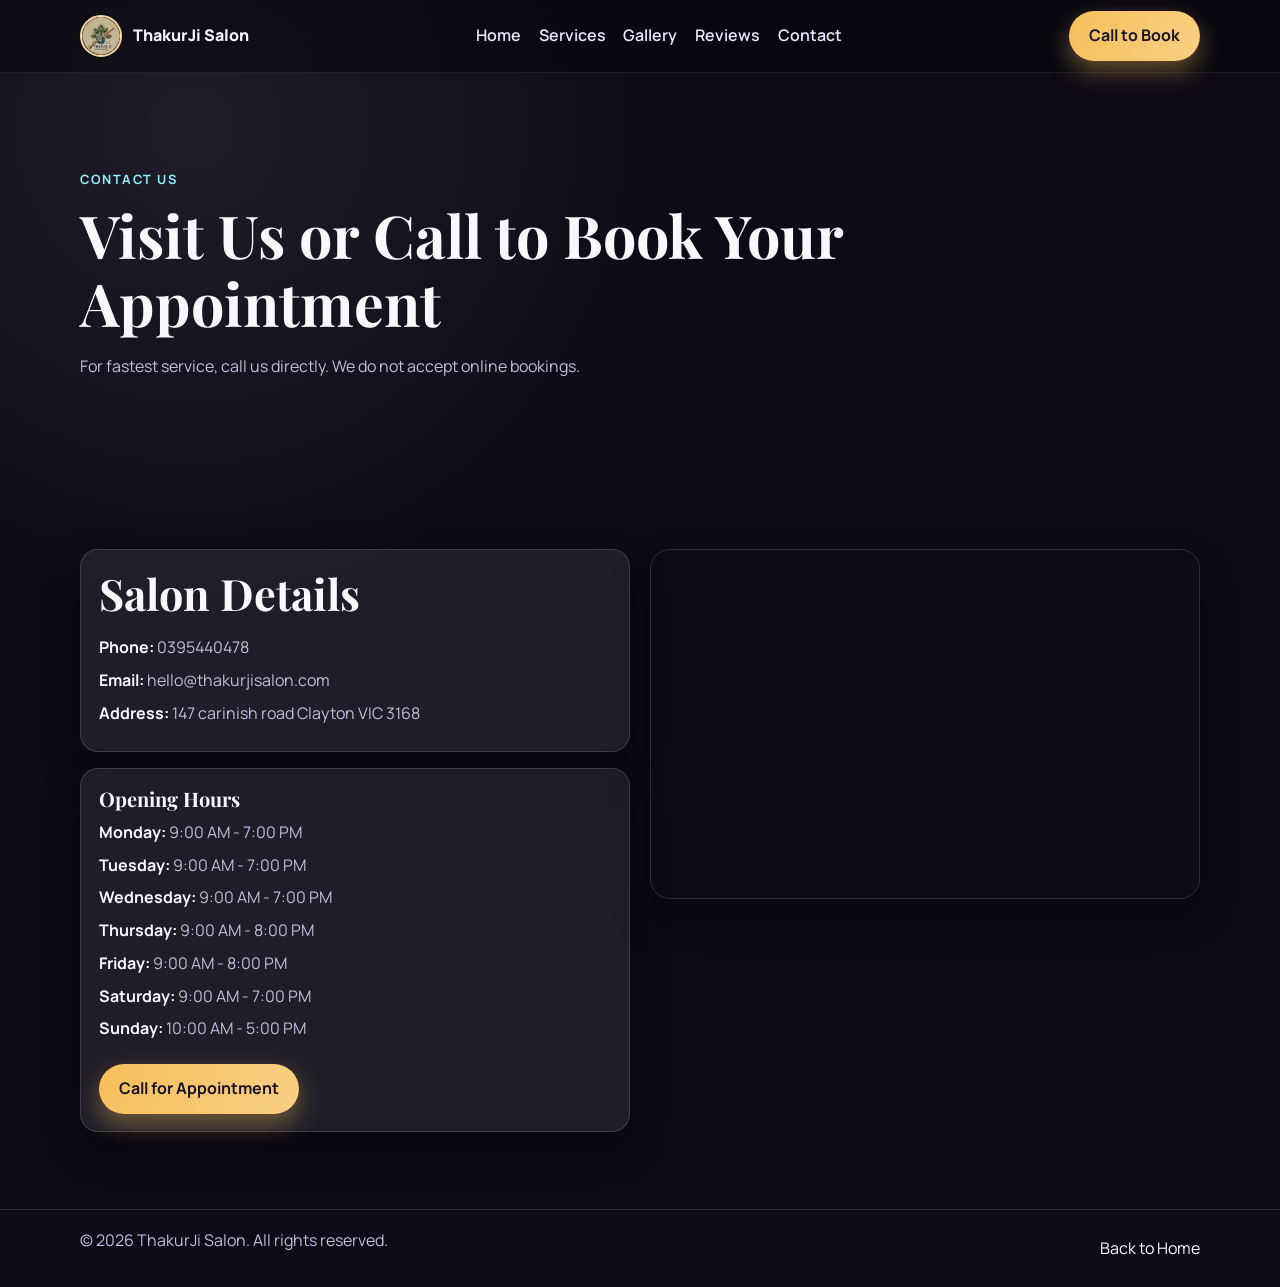
==== contact.html @ 634cb7dc "first commit" ====
<!DOCTYPE html>
<html lang="en">
<head>
  <meta charset="UTF-8" />
  <meta name="viewport" content="width=device-width, initial-scale=1.0" />
  <meta name="description" content="Contact ThakurJi Salon for appointments, hours, and location." />
  <title>Contact Us | ThakurJi Salon</title>
  <link rel="icon" type="image/png" href="assets/thakur-ji-log.png" />
  <link rel="preconnect" href="https://fonts.googleapis.com" />
  <link rel="preconnect" href="https://fonts.gstatic.com" crossorigin />
  <link href="https://fonts.googleapis.com/css2?family=Manrope:wght@400;500;700;800&family=Playfair+Display:wght@600;700&display=swap" rel="stylesheet" />
  <link rel="stylesheet" href="styles.css" />
</head>
<body>
  <div class="ambient ambient-1" aria-hidden="true"></div>
  <div class="ambient ambient-2" aria-hidden="true"></div>

  <header class="site-header">
    <div class="container nav-wrap">
      <a class="brand" href="index.html" aria-label="ThakurJi Salon home">
        <img src="assets/thakur-ji-log.png" alt="ThakurJi Salon logo" class="logo" />
        <span>ThakurJi Salon</span>
      </a>
      <nav class="nav-links" aria-label="Primary">
        <a href="index.html">Home</a>
        <a href="services.html">Services</a>
        <a href="gallery.html">Gallery</a>
        <a href="reviews.html">Reviews</a>
        <a href="contact.html">Contact</a>
      </nav>
      <button class="nav-toggle" type="button" aria-expanded="false" aria-controls="mobile-menu" aria-label="Toggle menu">☰</button>
      <a class="btn btn-primary nav-cta" href="tel:0395440478">Call to Book</a>
      <nav class="mobile-menu" id="mobile-menu" aria-label="Mobile">
        <a href="index.html">Home</a>
        <a href="services.html">Services</a>
        <a href="gallery.html">Gallery</a>
        <a href="reviews.html">Reviews</a>
        <a href="contact.html">Contact</a>
        <a href="tel:0395440478">Call to Book</a>
      </nav>
    </div>
  </header>

  <main>
    <section class="section hero">
      <div class="container">
        <p class="eyebrow">Contact Us</p>
        <h1>Visit Us or Call to Book Your Appointment</h1>
        <p class="hero-copy">For fastest service, call us directly. We do not accept online bookings.</p>
      </div>
    </section>

    <section class="section">
      <div class="container contact-grid">
        <div class="stack-cards">
          <div class="card">
            <h2>Salon Details</h2>
            <div class="contact-list">
              <p><strong>Phone:</strong> <a href="tel:0395440478">0395440478</a></p>
              <p><strong>Email:</strong> hello@thakurjisalon.com</p>
              <p><strong>Address:</strong> 147 carinish road Clayton VIC 3168</p>
            </div>
          </div>

          <div class="card">
            <h3>Opening Hours</h3>
            <div class="contact-list">
              <p><strong>Monday:</strong> 9:00 AM - 7:00 PM</p>
              <p><strong>Tuesday:</strong> 9:00 AM - 7:00 PM</p>
              <p><strong>Wednesday:</strong> 9:00 AM - 7:00 PM</p>
              <p><strong>Thursday:</strong> 9:00 AM - 8:00 PM</p>
              <p><strong>Friday:</strong> 9:00 AM - 8:00 PM</p>
              <p><strong>Saturday:</strong> 9:00 AM - 7:00 PM</p>
              <p><strong>Sunday:</strong> 10:00 AM - 5:00 PM</p>
            </div>
            <a class="btn btn-primary contact-cta" href="tel:0395440478">Call for Appointment</a>
          </div>
        </div>

        <div class="map-card">
          <iframe
            title="ThakurJi Salon location map"
            src="https://www.google.com/maps?q=147+carinish+road+Clayton+VIC+3168&output=embed"
            loading="lazy"
            referrerpolicy="no-referrer-when-downgrade"
            allowfullscreen
          ></iframe>
        </div>
      </div>
    </section>
  </main>

  <footer class="site-footer">
    <div class="container footer-wrap">
      <p>© <span id="year"></span> ThakurJi Salon. All rights reserved.</p>
      <a href="index.html">Back to Home</a>
    </div>
  </footer>

  <script src="script.js"></script>
</body>
</html>
---- styles.css ----
:root {
  --bg: #0e0a16;
  --surface: rgba(255, 255, 255, 0.08);
  --surface-strong: rgba(255, 255, 255, 0.14);
  --text: #f9f7ff;
  --muted: #c4bdd8;
  --primary: #f6bf5a;
  --primary-contrast: #1a1326;
  --secondary: #ff6ec7;
  --accent: #8af3ff;
  --ring: rgba(246, 191, 90, 0.4);
  --shadow: 0 18px 40px rgba(0, 0, 0, 0.28);
}

:root[data-theme="neon"] {
  --bg: #090711;
  --surface: rgba(255, 255, 255, 0.07);
  --surface-strong: rgba(255, 255, 255, 0.12);
  --text: #f4f7ff;
  --muted: #c0c9e2;
  --primary: #00f5d4;
  --primary-contrast: #081017;
  --secondary: #ff4ecd;
  --accent: #80ff72;
  --ring: rgba(0, 245, 212, 0.38);
}

:root[data-theme="electric"] {
  --bg: #12061f;
  --surface: rgba(255, 255, 255, 0.09);
  --surface-strong: rgba(255, 255, 255, 0.15);
  --text: #f8f2ff;
  --muted: #d2c4e8;
  --primary: #b67cff;
  --primary-contrast: #140b1e;
  --secondary: #ff4f9f;
  --accent: #61f4ff;
  --ring: rgba(182, 124, 255, 0.42);
}

* {
  box-sizing: border-box;
}

html,
body {
  margin: 0;
  padding: 0;
  font-family: "Manrope", system-ui, -apple-system, sans-serif;
  background: radial-gradient(circle at 15% 10%, rgba(255, 255, 255, 0.08), transparent 30%), var(--bg);
  color: var(--text);
  scroll-behavior: smooth;
}

body {
  min-height: 100vh;
  line-height: 1.6;
  position: relative;
  overflow-x: hidden;
}

.ambient {
  position: fixed;
  border-radius: 999px;
  filter: blur(90px);
  z-index: -1;
  pointer-events: none;
}

.ambient-1 {
  width: 22rem;
  height: 22rem;
  background: color-mix(in srgb, var(--primary) 50%, transparent);
  top: -6rem;
  left: -6rem;
}

.ambient-2 {
  width: 28rem;
  height: 28rem;
  background: color-mix(in srgb, var(--secondary) 46%, transparent);
  right: -10rem;
  bottom: -10rem;
}

img {
  max-width: 100%;
  display: block;
}

a {
  color: inherit;
  text-decoration: none;
}

.container {
  width: min(1120px, calc(100% - 2rem));
  margin-inline: auto;
}

.section {
  padding: 4.8rem 0;
}

.eyebrow {
  text-transform: uppercase;
  letter-spacing: 0.12em;
  font-weight: 700;
  color: var(--accent);
  font-size: 0.8rem;
  margin: 0 0 0.7rem;
}

h1,
h2,
h3 {
  font-family: "Playfair Display", Georgia, serif;
  line-height: 1.16;
  margin-top: 0;
}

h1 {
  font-size: clamp(2rem, 5vw, 3.7rem);
  margin-bottom: 1rem;
}

h2 {
  font-size: clamp(1.7rem, 3.4vw, 2.7rem);
  margin-bottom: 1.1rem;
}

h3 {
  font-size: 1.25rem;
  margin-bottom: 0.6rem;
}

p {
  color: var(--muted);
  margin: 0 0 1rem;
}

.site-header {
  position: sticky;
  top: 0;
  z-index: 20;
  backdrop-filter: blur(16px);
  background: rgba(7, 6, 14, 0.55);
  border-bottom: 1px solid rgba(255, 255, 255, 0.08);
}

.nav-wrap {
  display: flex;
  align-items: center;
  justify-content: space-between;
  gap: 1rem;
  min-height: 72px;
  position: relative;
}

.brand {
  display: flex;
  align-items: center;
  gap: 0.7rem;
  font-weight: 800;
}

.logo {
  width: 42px;
  height: 42px;
  border-radius: 50%;
  object-fit: cover;
  border: 2px solid color-mix(in srgb, var(--primary) 60%, white 40%);
}

.nav-links {
  display: flex;
  gap: 1.1rem;
}

.nav-links a {
  color: #ece7fa;
  font-weight: 600;
}

.nav-links a:hover {
  color: var(--accent);
}

.nav-toggle {
  display: none;
  width: 42px;
  height: 42px;
  border-radius: 10px;
  border: 1px solid rgba(255, 255, 255, 0.25);
  background: rgba(255, 255, 255, 0.06);
  color: var(--text);
  cursor: pointer;
  align-items: center;
  justify-content: center;
  font-size: 1.1rem;
}

.mobile-menu {
  display: none;
}

.btn {
  display: inline-flex;
  align-items: center;
  justify-content: center;
  border-radius: 999px;
  border: 1px solid transparent;
  padding: 0.7rem 1.2rem;
  font-weight: 700;
  transition: transform 0.2s ease, box-shadow 0.2s ease, background 0.2s ease;
  cursor: pointer;
}

.btn:hover {
  transform: translateY(-1px);
}

.btn-primary {
  background: linear-gradient(120deg, var(--primary), color-mix(in srgb, var(--primary) 75%, white 25%));
  color: var(--primary-contrast);
  box-shadow: 0 10px 24px var(--ring);
}

.btn-ghost {
  border-color: rgba(255, 255, 255, 0.22);
  color: var(--text);
}

.hero {
  padding-top: 6rem;
}

.hero-grid {
  display: grid;
  grid-template-columns: 1fr;
  gap: 2rem;
  align-items: center;
}

.hero-copy {
  max-width: 62ch;
}

.hero-actions {
  display: flex;
  gap: 0.8rem;
  flex-wrap: wrap;
  margin-bottom: 0.65rem;
}

.small-note {
  font-size: 0.9rem;
  color: #d8d2ea;
}

.hero-card {
  background: linear-gradient(155deg, color-mix(in srgb, var(--surface) 70%, var(--primary) 30%), var(--surface));
  border: 1px solid rgba(255, 255, 255, 0.15);
  border-radius: 20px;
  padding: 1.2rem;
  box-shadow: var(--shadow);
}

.theme-switcher {
  display: grid;
  gap: 0.7rem;
  margin: 1rem 0;
}

.theme-btn {
  width: 100%;
  text-align: left;
  border: 1px solid rgba(255, 255, 255, 0.22);
  background: transparent;
  color: var(--text);
  padding: 0.65rem 0.85rem;
  border-radius: 12px;
  font-weight: 700;
}

.theme-btn.active,
.theme-btn:hover {
  background: color-mix(in srgb, var(--primary) 22%, transparent);
  border-color: color-mix(in srgb, var(--primary) 55%, white 45%);
}

.services-grid,
.reviews-grid {
  display: grid;
  grid-template-columns: repeat(3, minmax(0, 1fr));
  gap: 1rem;
}

.card {
  background: var(--surface);
  border: 1px solid rgba(255, 255, 255, 0.14);
  border-radius: 18px;
  padding: 1.1rem;
  box-shadow: var(--shadow);
}

.about-grid,
.contact-grid {
  display: grid;
  grid-template-columns: 1fr 1fr;
  gap: 1.2rem;
  align-items: start;
}

.about-highlight ul {
  margin: 0;
  padding-left: 1.2rem;
}

.about-highlight li {
  margin: 0.5rem 0;
  color: var(--muted);
}

.section-copy {
  margin-bottom: 1.1rem;
}

.review h4 {
  margin: 0.4rem 0 0;
}

.stars {
  color: #ffd54a;
  letter-spacing: 0.15em;
  margin-bottom: 0.45rem;
  font-size: 1rem;
}

.review span {
  color: var(--accent);
  font-size: 0.88rem;
}

.review-cta {
  margin-top: 1.1rem;
  display: flex;
  gap: 0.8rem;
  flex-wrap: wrap;
}

.section-actions {
  margin-top: 1.2rem;
}

.contact-list p {
  margin: 0.45rem 0;
}

.contact-list strong {
  color: var(--text);
}

.stack-cards {
  display: grid;
  gap: 1rem;
}

.contact-cta {
  margin-top: 0.9rem;
}

.sr-only {
  position: absolute;
  width: 1px;
  height: 1px;
  padding: 0;
  margin: -1px;
  overflow: hidden;
  clip: rect(0, 0, 0, 0);
  white-space: nowrap;
  border: 0;
}

.map-card {
  border-radius: 20px;
  overflow: hidden;
  border: 1px solid rgba(255, 255, 255, 0.14);
  box-shadow: var(--shadow);
  min-height: 340px;
}

.map-card iframe {
  width: 100%;
  height: 100%;
  min-height: 340px;
  border: 0;
}

.reviews-page-embed iframe {
  width: 100%;
  min-height: 74vh;
  border: 0;
  border-radius: 18px;
}

.reviews-list-grid {
  grid-template-columns: repeat(2, minmax(0, 1fr));
}

.gallery-layout-controls {
  display: flex;
  gap: 0.7rem;
  flex-wrap: wrap;
  margin-bottom: 1.1rem;
}

.gallery-wrap {
  display: grid;
  gap: 1rem;
}

.gallery-grid {
  display: grid;
  grid-template-columns: repeat(4, minmax(0, 1fr));
  gap: 0.9rem;
}

.gallery-grid img {
  width: 100%;
  height: 250px;
  object-fit: cover;
  border-radius: 16px;
  border: 1px solid rgba(255, 255, 255, 0.14);
  box-shadow: var(--shadow);
}

.gallery-grid.masonry {
  grid-template-columns: repeat(3, minmax(0, 1fr));
}

.gallery-grid.masonry img:nth-child(odd) {
  height: 320px;
}

.gallery-grid.masonry img:nth-child(even) {
  height: 220px;
}

.gallery-carousel {
  display: none;
  align-items: center;
  gap: 0.8rem;
}

.gallery-carousel.active {
  display: flex;
}

.gallery-carousel img {
  width: 100%;
  height: min(62vh, 560px);
  object-fit: cover;
  border-radius: 20px;
  border: 1px solid rgba(255, 255, 255, 0.14);
  box-shadow: var(--shadow);
}

.carousel-btn {
  width: 46px;
  height: 46px;
  border-radius: 50%;
  border: 1px solid rgba(255, 255, 255, 0.25);
  background: rgba(255, 255, 255, 0.08);
  color: var(--text);
  font-size: 1.5rem;
  cursor: pointer;
}

.selected-work-section {
  padding-top: 1.2rem;
}

.selected-work-head {
  display: flex;
  align-items: center;
  justify-content: space-between;
  gap: 1rem;
  margin-bottom: 1.1rem;
}

.selected-work-grid {
  display: grid;
  grid-template-columns: repeat(3, minmax(0, 1fr));
  gap: 1rem;
}

.work-tile {
  position: relative;
  border-radius: 20px;
  overflow: hidden;
  border: 1px solid rgba(255, 255, 255, 0.14);
  box-shadow: var(--shadow);
  min-height: 320px;
}

.work-tile img {
  width: 100%;
  height: 100%;
  object-fit: cover;
  transform: scale(1.01);
  transition: transform 0.35s ease;
}

.work-tile:hover img {
  transform: scale(1.06);
}

.work-overlay {
  position: absolute;
  left: 0;
  right: 0;
  bottom: 0;
  padding: 1rem;
  background: linear-gradient(180deg, rgba(8, 6, 14, 0) 0%, rgba(8, 6, 14, 0.9) 76%);
}

.work-overlay p {
  margin: 0 0 0.3rem;
  color: #d9d2ea;
  font-size: 0.85rem;
  letter-spacing: 0.08em;
  text-transform: uppercase;
}

.work-overlay h3 {
  margin: 0;
  color: #fff;
}

.work-large {
  grid-column: span 2;
  min-height: 420px;
}

.fluffy-hero {
  padding-top: 3.5rem;
}

.fluffy-top-links {
  display: flex;
  gap: 1.1rem;
  flex-wrap: wrap;
  margin-bottom: 1.2rem;
}

.fluffy-top-links a {
  font-size: 0.82rem;
  letter-spacing: 0.09em;
  font-weight: 700;
  color: #f1e9ff;
}

.fluffy-hero-content {
  max-width: 760px;
}

.fluffy-hero-content h1 {
  font-size: clamp(2.1rem, 6vw, 4.1rem);
  margin-bottom: 1rem;
}

.fluffy-hero-content p {
  max-width: 62ch;
}

.fluffy-gallery-section {
  padding-top: 1.4rem;
}

.fluffy-gallery-grid {
  display: grid;
  grid-template-columns: repeat(5, minmax(0, 1fr));
  gap: 0.7rem;
  grid-auto-flow: dense;
}

.fluffy-fullbleed {
  width: 100vw;
  margin-left: calc(50% - 50vw);
  padding: 0;
}

.fluffy-marquee {
  display: grid;
  gap: 0.8rem;
}

.fluffy-row {
  overflow: hidden;
}

.fluffy-track {
  display: flex;
  gap: 0.8rem;
  width: max-content;
}

.row-ltr .fluffy-track {
  animation: row-ltr 42s linear infinite;
}

.row-rtl .fluffy-track {
  animation: row-rtl 42s linear infinite;
}

.fluffy-card {
  background: rgba(255, 255, 255, 0.04);
  border: 1px solid rgba(255, 255, 255, 0.14);
  border-radius: 12px;
  overflow: hidden;
  cursor: pointer;
  transition: transform 0.22s ease, box-shadow 0.22s ease;
  width: 260px;
  flex: 0 0 260px;
}

.fluffy-card img {
  width: 100%;
  aspect-ratio: 1 / 1;
  object-fit: cover;
}

.fluffy-card:hover {
  transform: translateY(-2px);
}

.fluffy-card.expanded {
  grid-column: span 2;
  grid-row: span 2;
  box-shadow: 0 24px 42px rgba(0, 0, 0, 0.35);
}

.fluffy-card.expanded img {
  aspect-ratio: 16 / 11;
}

.fluffy-card h3 {
  margin: 0.75rem 0.75rem 0.35rem;
  font-size: 1rem;
}

.fluffy-card p {
  margin: 0 0.75rem 0.9rem;
  font-size: 0.9rem;
}

.fluffy-gallery-cta {
  margin-top: 1.1rem;
  display: flex;
  align-items: center;
  justify-content: space-between;
  gap: 0.8rem;
  flex-wrap: wrap;
}

.gallery-modal {
  position: fixed;
  inset: 0;
  width: 100vw;
  display: none;
  align-items: center;
  justify-content: center;
  background: rgba(8, 6, 14, 0.56);
  z-index: 80;
  overflow-x: hidden;
}

.gallery-modal.open {
  display: flex;
}

.gallery-modal-inner {
  width: min(1240px, calc(100% - 3rem));
  box-sizing: border-box;
  display: grid;
  grid-template-columns: 1.25fr 0.75fr;
  gap: 1.3rem;
  background: rgba(12, 10, 18, 0.93);
  border: 1px solid rgba(255, 255, 255, 0.16);
  border-radius: 18px;
  padding: 1.4rem;
  min-height: 84vh;
  transform: none;
  transform-origin: center;
  overflow: hidden;
}

.gallery-modal-inner img {
  width: 74%;
  height: min(62vh, 580px);
  object-fit: cover;
  border-radius: 12px;
  transform: rotate(-10deg);
  transform-origin: 60% 68%;
  display: block;
  margin: 1.2rem auto 1rem;
}

.gallery-modal-meta {
  align-self: center;
  position: relative;
  z-index: 2;
  padding-left: 0.4rem;
  background: rgba(12, 10, 18, 0.78);
  border-radius: 10px;
  box-sizing: border-box;
  overflow-wrap: anywhere;
  word-break: break-word;
}

.gallery-modal-close {
  position: absolute;
  top: 1.1rem;
  right: 1.1rem;
  width: 42px;
  height: 42px;
  border-radius: 50%;
  border: 1px solid rgba(255, 255, 255, 0.25);
  background: rgba(255, 255, 255, 0.08);
  color: var(--text);
  font-size: 1.7rem;
  line-height: 1;
  cursor: pointer;
}

.gallery-modal-nav {
  width: 54px;
  height: 54px;
  border-radius: 50%;
  border: 1px solid rgba(255, 255, 255, 0.26);
  background: rgba(255, 255, 255, 0.1);
  color: #fff;
  font-size: 2rem;
  line-height: 1;
  cursor: pointer;
  z-index: 82;
}

.gallery-modal-prev {
  margin-right: 0.9rem;
}

.gallery-modal-next {
  margin-left: 0.9rem;
}

body.gallery-modal-open .fluffy-row.row-ltr {
  transform: translateX(42px);
  filter: blur(1px);
}

body.gallery-modal-open .fluffy-row.row-rtl {
  transform: translateX(-42px);
  filter: blur(1px);
}

body.gallery-modal-open .fluffy-row {
  transition: transform 0.35s ease, filter 0.35s ease;
}

@keyframes row-ltr {
  0% { transform: translateX(0); }
  100% { transform: translateX(-50%); }
}

@keyframes row-rtl {
  0% { transform: translateX(-50%); }
  100% { transform: translateX(0); }
}

.site-footer {
  border-top: 1px solid rgba(255, 255, 255, 0.12);
  padding: 1.1rem 0;
}

.footer-wrap {
  display: flex;
  align-items: center;
  justify-content: space-between;
  gap: 0.8rem;
}

@media (max-width: 980px) {
  .hero-grid,
  .about-grid,
  .contact-grid {
    grid-template-columns: 1fr;
  }

  .services-grid,
  .reviews-grid {
    grid-template-columns: repeat(2, minmax(0, 1fr));
  }

  .gallery-grid {
    grid-template-columns: repeat(2, minmax(0, 1fr));
  }

  .gallery-grid.masonry {
    grid-template-columns: repeat(2, minmax(0, 1fr));
  }

  .selected-work-grid {
    grid-template-columns: repeat(2, minmax(0, 1fr));
  }

  .work-large {
    grid-column: span 2;
  }

  .fluffy-gallery-grid {
    grid-template-columns: repeat(3, minmax(0, 1fr));
  }

  .fluffy-card.expanded {
    grid-column: span 2;
    grid-row: span 2;
  }
}

@media (max-width: 760px) {
  .gallery-modal {
    padding: 0.75rem 0.5rem;
    overflow-x: hidden;
  }

  .nav-links {
    display: none;
  }

  .nav-cta {
    display: none;
  }

  .nav-toggle {
    display: inline-flex;
  }

  .mobile-menu {
    display: none;
    position: absolute;
    top: calc(100% + 0.5rem);
    right: 0;
    width: min(260px, calc(100vw - 2rem));
    background: rgba(10, 8, 18, 0.96);
    border: 1px solid rgba(255, 255, 255, 0.16);
    border-radius: 14px;
    box-shadow: var(--shadow);
    padding: 0.5rem;
    z-index: 30;
  }

  .mobile-menu.open {
    display: grid;
    gap: 0.2rem;
  }

  .mobile-menu a {
    padding: 0.7rem 0.75rem;
    border-radius: 10px;
    font-weight: 700;
  }

  .mobile-menu a:hover {
    background: color-mix(in srgb, var(--primary) 20%, transparent);
  }

  .section {
    padding: 3.8rem 0;
  }

  .services-grid,
  .reviews-grid {
    grid-template-columns: 1fr;
  }

  .reviews-list-grid {
    grid-template-columns: 1fr;
  }

  .gallery-grid,
  .gallery-grid.masonry {
    grid-template-columns: 1fr;
  }

  .gallery-carousel {
    flex-direction: column;
  }

  .selected-work-head {
    flex-direction: column;
    align-items: flex-start;
  }

  .selected-work-grid {
    grid-template-columns: 1fr;
  }

  .work-large {
    grid-column: span 1;
    min-height: 320px;
  }

  .fluffy-gallery-grid {
    grid-template-columns: repeat(2, minmax(0, 1fr));
  }

  .gallery-modal-inner {
    grid-template-columns: 1fr;
    width: 100%;
    max-width: 100%;
    padding: 1rem;
    transform: none;
    position: relative;
    overflow-x: hidden;
    overflow-y: visible; /* allow rotated image corners to paint vertically */
  }

  .gallery-modal-nav {
    width: 44px;
    height: 44px;
    font-size: 1.6rem;
    position: absolute;
    top: 50%;
    transform: translateY(-50%);
  }

  .gallery-modal-prev {
    left: 0.6rem;
    margin-right: 0;
  }

  .gallery-modal-next {
    right: 0.6rem;
    margin-left: 0;
  }

  .gallery-modal-inner img {
    width: 100%;
    height: min(48vh, 420px);
    margin: 1rem auto 0.75rem;
    transform: rotate(-8deg);
    transform-origin: 50% 60%;
    scale: 0.99;
    object-fit: contain; /* avoid edge cropping on small screens */
    background: rgba(0, 0, 0, 0.35);
  }

  .fluffy-card.expanded {
    grid-column: span 2;
    grid-row: span 1;
  }

  .footer-wrap {
    flex-direction: column;
    align-items: flex-start;
  }
}

@media (prefers-reduced-motion: reduce) {
  .row-ltr .fluffy-track,
  .row-rtl .fluffy-track {
    animation: none !important;
  }

  .fluffy-card {
    transition: none !important;
  }

  body.gallery-modal-open .fluffy-row.row-ltr,
  body.gallery-modal-open .fluffy-row.row-rtl {
    transform: none !important;
    filter: none !important;
  }
}
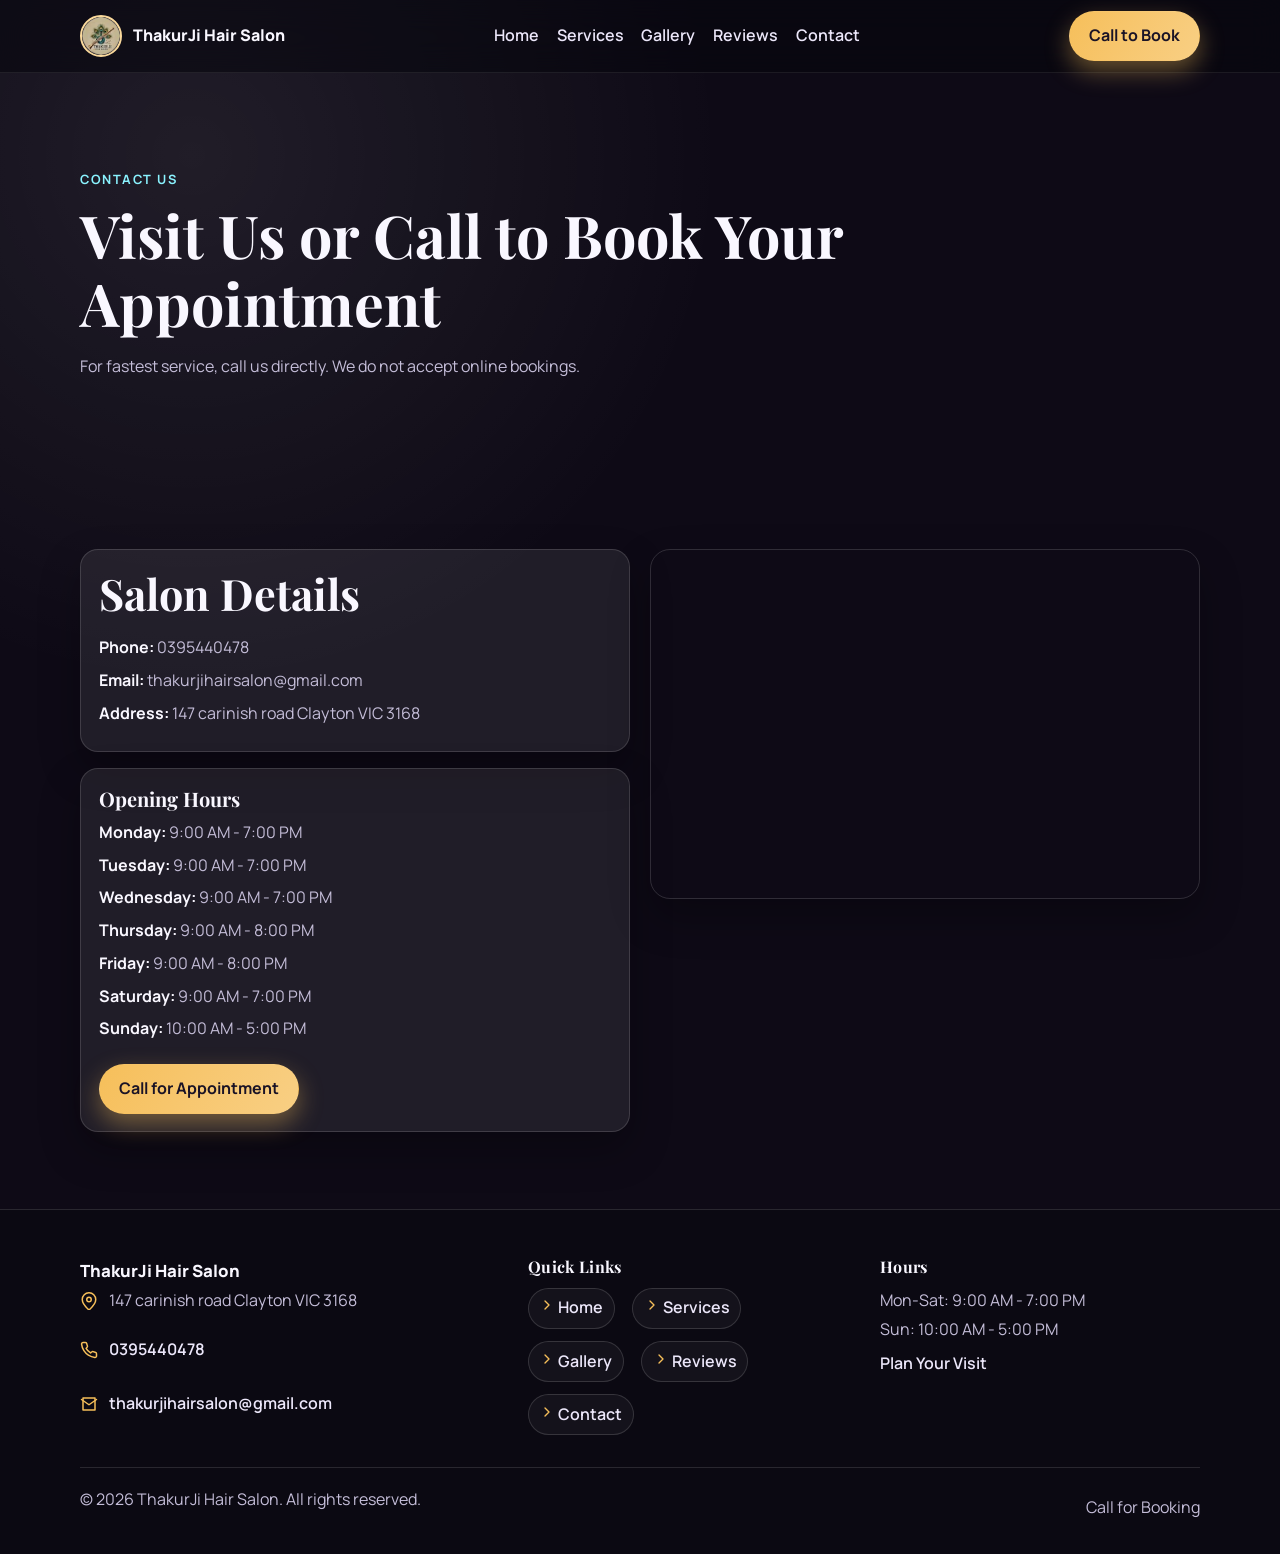
==== commit b2bbbb57: "updated with clients suggestions" ====
--- a/contact.html
+++ b/contact.html
@@ -3,8 +3,8 @@
 <head>
   <meta charset="UTF-8" />
   <meta name="viewport" content="width=device-width, initial-scale=1.0" />
-  <meta name="description" content="Contact ThakurJi Salon for appointments, hours, and location." />
-  <title>Contact Us | ThakurJi Salon</title>
+  <meta name="description" content="Contact ThakurJi Hair Salon for appointments, hours, and location." />
+  <title>Contact Us | ThakurJi Hair Salon</title>
   <link rel="icon" type="image/png" href="assets/thakur-ji-log.png" />
   <link rel="preconnect" href="https://fonts.googleapis.com" />
   <link rel="preconnect" href="https://fonts.gstatic.com" crossorigin />
@@ -17,9 +17,9 @@
 
   <header class="site-header">
     <div class="container nav-wrap">
-      <a class="brand" href="index.html" aria-label="ThakurJi Salon home">
-        <img src="assets/thakur-ji-log.png" alt="ThakurJi Salon logo" class="logo" />
-        <span>ThakurJi Salon</span>
+      <a class="brand" href="index.html" aria-label="ThakurJi Hair Salon home">
+        <img src="assets/thakur-ji-log.png" alt="ThakurJi Hair Salon logo" class="logo" />
+        <span>ThakurJi Hair Salon</span>
       </a>
       <nav class="nav-links" aria-label="Primary">
         <a href="index.html">Home</a>
@@ -57,7 +57,7 @@
             <h2>Salon Details</h2>
             <div class="contact-list">
               <p><strong>Phone:</strong> <a href="tel:0395440478">0395440478</a></p>
-              <p><strong>Email:</strong> hello@thakurjisalon.com</p>
+              <p><strong>Email:</strong> thakurjihairsalon@gmail.com</p>
               <p><strong>Address:</strong> 147 carinish road Clayton VIC 3168</p>
             </div>
           </div>
@@ -79,7 +79,7 @@
 
         <div class="map-card">
           <iframe
-            title="ThakurJi Salon location map"
+            title="ThakurJi Hair Salon location map"
             src="https://www.google.com/maps?q=147+carinish+road+Clayton+VIC+3168&output=embed"
             loading="lazy"
             referrerpolicy="no-referrer-when-downgrade"
@@ -90,10 +90,99 @@
     </section>
   </main>
 
-  <footer class="site-footer">
-    <div class="container footer-wrap">
-      <p>© <span id="year"></span> ThakurJi Salon. All rights reserved.</p>
-      <a href="index.html">Back to Home</a>
+  <footer class="outer-footer">
+    <div class="container outer-footer-grid">
+      <div class="outer-footer-col outer-footer-brand">
+        <div class="footer-brand-row">
+          <div>
+            <p class="footer-name">ThakurJi Hair Salon</p>
+            <p class="outer-footer-small footer-contact-line">
+              <span class="footer-icon" aria-hidden="true">
+                <svg viewBox="0 0 24 24" fill="none" stroke="currentColor" stroke-width="2" stroke-linecap="round" stroke-linejoin="round">
+                  <path d="M21 10c0 6-9 14-9 14S3 16 3 10a9 9 0 1 1 18 0Z"></path>
+                  <circle cx="12" cy="10" r="3"></circle>
+                </svg>
+              </span>
+              147 carinish road Clayton VIC 3168
+            </p>
+          </div>
+        </div>
+        <p class="outer-footer-small footer-contact-line">
+          <span class="footer-icon" aria-hidden="true">
+            <svg viewBox="0 0 24 24" fill="none" stroke="currentColor" stroke-width="2" stroke-linecap="round" stroke-linejoin="round">
+              <path d="M22 16.92v3a2 2 0 0 1-2.18 2 19.8 19.8 0 0 1-8.63-3.07 19.5 19.5 0 0 1-6-6A19.8 19.8 0 0 1 2.11 4.18 2 2 0 0 1 4.1 2h3a2 2 0 0 1 2 1.72c.12.9.38 1.77.76 2.59a2 2 0 0 1-.45 2.11L8.09 9.91a16 16 0 0 0 6 6l1.49-1.28a2 2 0 0 1 2.11-.45c.82.38 1.69.64 2.59.76A2 2 0 0 1 22 16.92Z"></path>
+            </svg>
+          </span>
+          <a href="tel:0395440478">0395440478</a>
+        </p>
+        <p class="outer-footer-small footer-contact-line">
+          <span class="footer-icon" aria-hidden="true">
+            <svg viewBox="0 0 24 24" fill="none" stroke="currentColor" stroke-width="2" stroke-linecap="round" stroke-linejoin="round">
+              <path d="M4 4h16v16H4z"></path>
+              <path d="m22 6-10 7L2 6"></path>
+            </svg>
+          </span>
+          <a href="mailto:thakurjihairsalon@gmail.com">thakurjihairsalon@gmail.com</a>
+        </p>
+      </div>
+
+      <div class="outer-footer-col">
+        <h3>Quick Links</h3>
+        <div class="footer-links-row" aria-label="Quick links">
+          <a class="footer-link" href="index.html">
+            <span class="footer-icon" aria-hidden="true">
+              <svg viewBox="0 0 24 24" fill="none" stroke="currentColor" stroke-width="2" stroke-linecap="round" stroke-linejoin="round">
+                <path d="m9 18 6-6-6-6"></path>
+              </svg>
+            </span>
+            Home
+          </a>
+          <a class="footer-link" href="services.html">
+            <span class="footer-icon" aria-hidden="true">
+              <svg viewBox="0 0 24 24" fill="none" stroke="currentColor" stroke-width="2" stroke-linecap="round" stroke-linejoin="round">
+                <path d="m9 18 6-6-6-6"></path>
+              </svg>
+            </span>
+            Services
+          </a>
+          <a class="footer-link" href="gallery.html">
+            <span class="footer-icon" aria-hidden="true">
+              <svg viewBox="0 0 24 24" fill="none" stroke="currentColor" stroke-width="2" stroke-linecap="round" stroke-linejoin="round">
+                <path d="m9 18 6-6-6-6"></path>
+              </svg>
+            </span>
+            Gallery
+          </a>
+          <a class="footer-link" href="reviews.html">
+            <span class="footer-icon" aria-hidden="true">
+              <svg viewBox="0 0 24 24" fill="none" stroke="currentColor" stroke-width="2" stroke-linecap="round" stroke-linejoin="round">
+                <path d="m9 18 6-6-6-6"></path>
+              </svg>
+            </span>
+            Reviews
+          </a>
+          <a class="footer-link" href="contact.html">
+            <span class="footer-icon" aria-hidden="true">
+              <svg viewBox="0 0 24 24" fill="none" stroke="currentColor" stroke-width="2" stroke-linecap="round" stroke-linejoin="round">
+                <path d="m9 18 6-6-6-6"></path>
+              </svg>
+            </span>
+            Contact
+          </a>
+        </div>
+      </div>
+
+      <div class="outer-footer-col">
+        <h3>Hours</h3>
+        <p class="outer-footer-small">Mon-Sat: 9:00 AM - 7:00 PM</p>
+        <p class="outer-footer-small">Sun: 10:00 AM - 5:00 PM</p>
+        <a href="contact.html">Plan Your Visit</a>
+      </div>
+    </div>
+
+    <div class="container outer-footer-bottom">
+      <p>© <span id="year"></span> ThakurJi Hair Salon. All rights reserved.</p>
+      <a href="tel:0395440478">Call for Booking</a>
     </div>
   </footer>
 
--- a/styles.css
+++ b/styles.css
@@ -253,6 +253,182 @@
   margin-bottom: 0.65rem;
 }
 
+.home-carousel .carousel {
+  position: relative;
+  border-radius: 22px;
+  overflow: hidden;
+  border: 1px solid rgba(255, 255, 255, 0.14);
+  box-shadow: var(--shadow);
+  min-height: 520px;
+}
+
+.home-carousel-full .carousel {
+  width: 100%;
+  border-radius: 0;
+  border-left: 0;
+  border-right: 0;
+}
+
+.home-carousel-full {
+  width: 100vw;
+  margin-left: calc(50% - 50vw);
+  padding: 0;
+}
+
+.home-experience .container {
+  position: relative;
+}
+
+.experience-bg {
+  position: absolute;
+  left: -2.2rem;
+  right: -2.2rem;
+  top: -2.2rem;
+  bottom: -2.2rem;
+  background-image: url("assets/gallery/g17.webp");
+  background-size: cover;
+  background-position: center;
+  border-radius: 24px;
+  opacity: 0.18;
+  filter: saturate(1.15) contrast(1.05);
+  z-index: 0;
+  pointer-events: none;
+}
+
+.experience-cards {
+  position: relative;
+  z-index: 1;
+}
+
+.experience-card {
+  position: relative;
+  overflow: hidden;
+}
+
+.experience-card::before {
+  content: "";
+  position: absolute;
+  inset: -25%;
+  background-size: cover;
+  background-position: center;
+  opacity: 0.18;
+  filter: saturate(1.15) contrast(1.05);
+  z-index: 0;
+  pointer-events: none;
+}
+
+.experience-card > * {
+  position: relative;
+  z-index: 1;
+}
+
+.experience-card-1::before {
+  background-image: url("assets/gallery/g17.webp");
+}
+
+.experience-card-2::before {
+  background-image: url("assets/gallery/g18.webp");
+}
+
+.experience-card-3::before {
+  background-image: url("assets/gallery/g19.webp");
+}
+
+.carousel-track {
+  position: absolute;
+  inset: 0;
+}
+
+.carousel-slide {
+  position: absolute;
+  inset: 0;
+  display: none;
+}
+
+.carousel-slide.active {
+  display: block;
+}
+
+.carousel-bg {
+  position: absolute;
+  inset: 0;
+  width: 100%;
+  height: 100%;
+  object-fit: cover;
+  transform: scale(1.03);
+}
+
+.carousel-overlay {
+  position: absolute;
+  z-index: 2;
+  left: 50%;
+  bottom: 3.25rem;
+  transform: translateX(-50%);
+  padding: 2.4rem 2rem;
+  max-width: 720px;
+  width: 100%;
+  background: linear-gradient(90deg, rgba(10, 8, 18, 0.88) 0%, rgba(10, 8, 18, 0.55) 40%, rgba(10, 8, 18, 0) 100%);
+  text-align: center;
+}
+
+.carousel-overlay .hero-actions {
+  justify-content: center;
+}
+
+.carousel-dots {
+  position: absolute;
+  left: 50%;
+  bottom: 1.1rem;
+  transform: translateX(-50%);
+  display: flex;
+  gap: 0.6rem;
+  z-index: 5;
+}
+
+.carousel-dot {
+  width: 12px;
+  height: 12px;
+  border-radius: 999px;
+  border: 1px solid rgba(255, 255, 255, 0.3);
+  background: rgba(255, 255, 255, 0.12);
+  cursor: pointer;
+}
+
+.carousel-dot.active {
+  background: var(--primary);
+  border-color: color-mix(in srgb, var(--primary) 55%, white 45%);
+}
+
+.carousel-arrows {
+  position: absolute;
+  inset: 0;
+  z-index: 6;
+  pointer-events: none;
+}
+
+.carousel-arrow {
+  pointer-events: auto;
+  position: absolute;
+  top: 50%;
+  transform: translateY(-50%);
+  width: 46px;
+  height: 46px;
+  border-radius: 50%;
+  border: 1px solid rgba(255, 255, 255, 0.25);
+  background: rgba(255, 255, 255, 0.08);
+  color: #fff;
+  font-size: 1.8rem;
+  cursor: pointer;
+}
+
+.carousel-prev {
+  left: 0.8rem;
+}
+
+.carousel-next {
+  right: 0.8rem;
+}
+
 .small-note {
   font-size: 0.9rem;
   color: #d8d2ea;
@@ -294,6 +470,29 @@
   display: grid;
   grid-template-columns: repeat(3, minmax(0, 1fr));
   gap: 1rem;
+}
+
+.service-card {
+  position: relative;
+  overflow: hidden;
+}
+
+.service-card::before {
+  content: "";
+  position: absolute;
+  inset: -25%;
+  background-image: var(--card-bg, none);
+  background-size: cover;
+  background-position: center;
+  opacity: 0.18;
+  filter: saturate(1.15) contrast(1.05);
+  z-index: 0;
+  pointer-events: none;
+}
+
+.service-card > * {
+  position: relative;
+  z-index: 1;
 }
 
 .card {
@@ -791,6 +990,136 @@
   gap: 0.8rem;
 }
 
+.outer-footer {
+  border-top: 1px solid rgba(255, 255, 255, 0.12);
+  padding: 3rem 0 1.6rem;
+  background: rgba(7, 6, 14, 0.35);
+}
+
+.outer-footer-grid {
+  display: grid;
+  grid-template-columns: 1.3fr 1fr 1fr;
+  gap: 2rem;
+  align-items: start;
+}
+
+.outer-footer-brand {
+  display: flex;
+  flex-direction: column;
+  gap: 0.7rem;
+}
+
+.footer-brand-row {
+  display: flex;
+  align-items: center;
+  gap: 0.8rem;
+}
+
+.footer-logo {
+  width: 44px;
+  height: 44px;
+  border-radius: 50%;
+  border: 2px solid color-mix(in srgb, var(--primary) 60%, white 40%);
+}
+
+.outer-footer-col h3 {
+  margin: 0 0 0.7rem;
+  font-size: 1rem;
+  letter-spacing: 0.02em;
+}
+
+.outer-footer-col a {
+  display: inline-block;
+  margin: 0.35rem 0;
+  color: #ece7fa;
+  font-weight: 600;
+}
+
+.outer-footer-col a:hover {
+  color: var(--accent);
+}
+
+.footer-icon {
+  width: 18px;
+  height: 18px;
+  display: inline-flex;
+  align-items: center;
+  justify-content: center;
+  color: var(--primary);
+  flex: 0 0 18px;
+}
+
+.footer-icon svg {
+  width: 18px;
+  height: 18px;
+}
+
+.footer-contact-line {
+  display: flex;
+  align-items: center;
+  gap: 0.7rem;
+}
+
+.footer-links-row {
+  display: flex;
+  flex-wrap: wrap;
+  gap: 0.75rem 1.1rem;
+}
+
+.footer-link {
+  display: inline-flex;
+  align-items: center;
+  gap: 0.55rem;
+  margin: 0;
+  color: #ece7fa;
+  font-weight: 600;
+  text-decoration: none;
+  padding: 0.42rem 0.65rem;
+  border-radius: 999px;
+  border: 1px solid rgba(255, 255, 255, 0.14);
+  background: rgba(255, 255, 255, 0.04);
+}
+
+.footer-links-row .footer-link {
+  margin: 0;
+}
+
+.footer-links-row .footer-icon {
+  width: 16px;
+  height: 16px;
+  flex-basis: 16px;
+}
+
+.footer-links-row .footer-icon svg {
+  width: 16px;
+  height: 16px;
+}
+
+.outer-footer-small {
+  color: var(--muted);
+  margin: 0.2rem 0;
+}
+
+.footer-name {
+  color: var(--text);
+  font-weight: 900;
+  margin: 0;
+  font-size: 1.05rem;
+}
+
+.outer-footer-bottom {
+  margin-top: 2rem;
+  padding-top: 1.2rem;
+  border-top: 1px solid rgba(255, 255, 255, 0.12);
+  color: var(--muted);
+  display: flex;
+  align-items: center;
+  justify-content: space-between;
+  gap: 1rem;
+  flex-wrap: wrap;
+}
+
+
 @media (max-width: 980px) {
   .hero-grid,
   .about-grid,
@@ -830,6 +1159,39 @@
 }
 
 @media (max-width: 760px) {
+  .home-carousel .carousel {
+    min-height: 560px;
+  }
+
+  .home-carousel-full {
+    margin-left: calc(50% - 50vw);
+    width: 100vw;
+  }
+
+  .experience-bg {
+    left: -1rem;
+    right: -1rem;
+    top: -1rem;
+    bottom: -1rem;
+  }
+
+  .carousel-overlay {
+    left: 50%;
+    bottom: 3rem;
+    transform: translateX(-50%);
+    padding: 2rem 1.2rem;
+    background: linear-gradient(180deg, rgba(10, 8, 18, 0.85) 0%, rgba(10, 8, 18, 0.65) 60%, rgba(10, 8, 18, 0) 100%);
+    max-width: 100%;
+  }
+
+  .carousel-prev {
+    left: 0.4rem;
+  }
+
+  .carousel-next {
+    right: 0.4rem;
+  }
+
   .gallery-modal {
     padding: 0.75rem 0.5rem;
     overflow-x: hidden;
@@ -966,6 +1328,15 @@
     flex-direction: column;
     align-items: flex-start;
   }
+
+  .outer-footer-grid {
+    grid-template-columns: 1fr;
+    gap: 1.4rem;
+  }
+
+  .outer-footer-bottom {
+    justify-content: flex-start;
+  }
 }
 
 @media (prefers-reduced-motion: reduce) {
